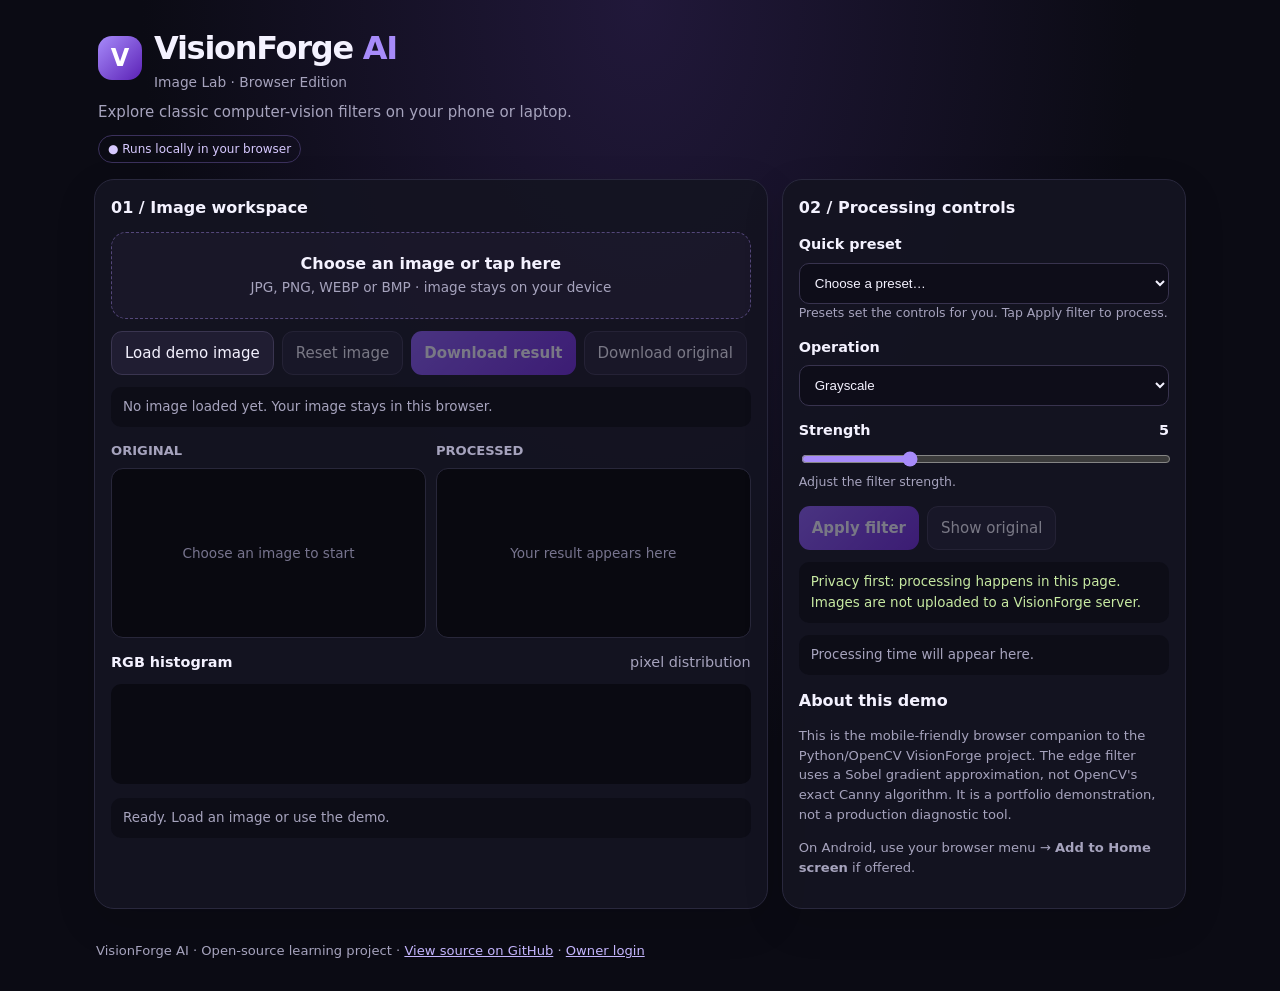
==== web-app/index.html @ 7c851292 "Connect homepage to editable Supabase content" ====
<!doctype html>
<html lang="en">
<head>
<meta charset="utf-8"><meta name="viewport" content="width=device-width,initial-scale=1,viewport-fit=cover">
<meta name="theme-color" content="#0b0b14"><meta name="description" content="A private, mobile-friendly image lab for classic computer-vision filters."><meta name="description" content="A private, mobile-friendly image lab for grayscale, Sobel edges, blur, sharpening, thresholding and RGB histograms. Images stay in your browser."><meta property="og:title" content="VisionForge AI · Image Lab"><meta property="og:description" content="Explore classic computer-vision filters in a private browser workbench. No image uploads."><meta property="og:type" content="website"><meta name="twitter:card" content="summary">
<link rel="manifest" href="./manifest.webmanifest">
<title>VisionForge AI · Image Lab</title>
<style>
:root{color-scheme:dark;--bg:#0b0b14;--panel:#141421;--line:#29283d;--text:#f4f2ff;--muted:#a6a3bd;--purple:#a78bfa;--green:#a3e635}
*{box-sizing:border-box}body{margin:0;background:radial-gradient(ellipse at top,#21183a 0,#0b0b14 55%);color:var(--text);font:15px/1.5 system-ui,-apple-system,Segoe UI,sans-serif;min-height:100vh}header{padding:24px 18px 16px;max-width:1120px;margin:auto} .brand{display:flex;align-items:center;gap:12px}.logo{width:44px;height:44px;border-radius:14px;background:linear-gradient(135deg,var(--purple),#5b21b6);display:grid;place-items:center;font-size:24px;font-weight:900;color:white}h1{font-size:clamp(1.4rem,4vw,2rem);margin:0;letter-spacing:-.04em}header p{color:var(--muted);margin:8px 0 0}.tag{display:inline-flex;border:1px solid #3b315c;border-radius:99px;padding:4px 9px;color:#d7c9ff;font-size:12px;margin-top:12px}.wrap{max-width:1120px;margin:auto;padding:0 14px 32px;display:grid;grid-template-columns:minmax(0,1.25fr) minmax(280px,.75fr);gap:14px}.card{background:rgba(20,20,33,.92);border:1px solid var(--line);border-radius:20px;padding:16px;min-width:0;box-shadow:0 14px 40px #0002}.card h2{font-size:1rem;margin:0 0 12px}.upload{display:block;text-align:center;border:1.5px dashed #54477a;border-radius:15px;padding:19px 12px;cursor:pointer;background:#a78bfa0a}.upload strong{display:block;font-size:1rem}.upload span{color:var(--muted);font-size:.85rem}.upload input{display:none}.actions{display:flex;flex-wrap:wrap;gap:8px;margin-top:12px}button,.button{border:1px solid #3a3550;border-radius:11px;background:#201d32;color:var(--text);padding:10px 13px;font:inherit;cursor:pointer;min-height:42px}button.primary{background:linear-gradient(135deg,#8b5cf6,#6d28d9);border:0;font-weight:700}button:disabled{opacity:.45;cursor:not-allowed}button:focus-visible,input:focus-visible,select:focus-visible{outline:2px solid var(--green);outline-offset:3px}.previews{display:grid;grid-template-columns:1fr 1fr;gap:10px;margin-top:14px}.preview{min-width:0}.preview h3{font-size:.82rem;color:var(--muted);margin:0 0 7px}.canvasbox{background:#090910;border:1px solid #28273a;border-radius:12px;min-height:170px;display:grid;place-items:center;overflow:hidden}.canvasbox canvas{display:block;width:100%;height:auto;max-height:420px;object-fit:contain}.placeholder{padding:20px;text-align:center;color:#77748e;font-size:.85rem}.field{margin:14px 0}.field label{display:flex;justify-content:space-between;gap:10px;font-weight:600;font-size:.9rem;margin-bottom:7px}.field small{display:block;color:var(--muted);font-weight:400}.field select,.field input[type=range]{width:100%}.field select{padding:11px;border-radius:10px;background:#0e0d19;color:var(--text);border:1px solid #38334e}.field input[type=range]{accent-color:var(--purple)}.status{margin-top:12px;padding:10px 12px;border-radius:10px;background:#0d0d17;color:var(--muted);font-size:.84rem;overflow-wrap:anywhere}.privacy{color:#c7e9a2}.hist{width:100%;height:100px;background:#0a0a12;border-radius:10px;display:block;margin-top:10px}.footer{max-width:1120px;margin:0 auto;padding:0 16px 30px;color:var(--muted);font-size:.82rem}.footer a{color:#c4b5fd}.note{font-size:.82rem;color:var(--muted)}@media(max-width:780px){.wrap{grid-template-columns:1fr}.previews{gap:7px}.card{padding:13px}.canvasbox{min-height:125px}.canvasbox canvas{max-height:360px}header{padding-top:18px}}@media(max-width:390px){.previews{grid-template-columns:1fr}.canvasbox canvas{max-height:300px}}
</style>
</head>
<body>
<header><div class="brand"><div class="logo" aria-hidden="true">V</div><div><h1>VisionForge <span style="color:var(--purple)">AI</span></h1><div id="site-label" style="color:var(--muted);font-size:.86rem">Image Lab · Browser Edition</div></div></div><p id="site-tagline">Explore classic computer-vision filters on your phone or laptop.</p><span class="tag">● Runs locally in your browser</span></header>
<main class="wrap">
<section class="card"><h2>01 / Image workspace</h2><label class="upload" for="file"><strong>Choose an image or tap here</strong><span>JPG, PNG, WEBP or BMP · image stays on your device</span><input id="file" type="file" accept="image/png,image/jpeg,image/webp,image/bmp"></label><div class="actions"><button id="sample">Load demo image</button><button id="reset" disabled>Reset image</button><button id="download" class="primary" disabled>Download result</button><button id="downloadOriginal" disabled>Download original</button></div>
<div class="status" id="imageInfo">No image loaded yet. Your image stays in this browser.</div><div class="previews"><div class="preview"><h3>ORIGINAL</h3><div class="canvasbox" id="originalBox"><div class="placeholder">Choose an image to start</div></div></div><div class="preview"><h3>PROCESSED</h3><div class="canvasbox" id="processedBox"><div class="placeholder">Your result appears here</div></div></div></div>
<div class="field"><label for="histogram">RGB histogram <span style="color:var(--muted);font-weight:400">pixel distribution</span></label><canvas id="histogram" class="hist" width="600" height="120" aria-label="RGB histogram chart"></canvas></div>
<div class="status" id="status" role="status" aria-live="polite">Ready. Load an image or use the demo.</div></section>
<aside class="card"><h2>02 / Processing controls</h2><div class="field"><label for="preset">Quick preset</label><select id="preset"><option value="">Choose a preset…</option><option value="enhance">Quick enhance (sharpen)</option><option value="mono">Monochrome</option><option value="edges">Edge map</option><option value="soft">Soft blur</option><option value="bw">Black &amp; white</option></select><small>Presets set the controls for you. Tap Apply filter to process.</small></div><div class="field"><label for="tool">Operation</label><select id="tool"><option value="grayscale">Grayscale</option><option value="edges">Edge detection (Sobel)</option><option value="blur">Gaussian blur</option><option value="sharpen">Sharpen</option><option value="threshold">Binary threshold</option><option value="original">Original / reset</option></select></div>
<div class="field" id="amountField"><label for="amount"><span id="amountLabel">Strength</span><output id="amountValue">5</output></label><input id="amount" type="range" min="1" max="15" value="5"><small id="amountHelp">Adjust the filter strength.</small></div>
<div class="field" id="thresholdField" hidden><label for="threshold">Threshold <output id="thresholdValue">128</output></label><input id="threshold" type="range" min="0" max="255" value="128"></div>
<div class="actions"><button id="apply" class="primary" disabled>Apply filter</button><button id="compare" disabled>Show original</button></div>
<div class="status privacy">Privacy first: processing happens in this page. Images are not uploaded to a VisionForge server.</div><div class="status" id="performance" aria-live="polite">Processing time will appear here.</div>
<div class="field"><h2>About this demo</h2><p class="note">This is the mobile-friendly browser companion to the Python/OpenCV VisionForge project. The edge filter uses a Sobel gradient approximation, not OpenCV's exact Canny algorithm. It is a portfolio demonstration, not a production diagnostic tool.</p></div>
<div class="field"><button id="install" hidden>Install app</button><p class="note">On Android, use your browser menu → <b>Add to Home screen</b> if offered.</p></div>
</aside>
</main>
<footer class="footer"><span id="site-footer-text">VisionForge AI · Open-source learning project</span> · <a href="https://github.com/ruhioki/VisionForge-AI">View source on GitHub</a> · <a href="./admin.html">Owner login</a></footer>
<script>
(()=>{'use strict';
const $=id=>document.getElementById(id);let original=null,current=null,imageName='visionforge',showingOriginal=false,deferredPrompt=null;
const origBox=$('originalBox'),outBox=$('processedBox'),ctxOpts={willReadFrequently:true};
function canvasFromData(data,w,h){const c=document.createElement('canvas');c.width=w;c.height=h;c.getContext('2d',ctxOpts).putImageData(new ImageData(new Uint8ClampedArray(data),w,h),0,0);return c}
function putCanvas(box,c){box.replaceChildren();const copy=document.createElement('canvas');copy.width=c.width;copy.height=c.height;copy.getContext('2d').drawImage(c,0,0);box.append(copy)}
function setStatus(s){$('status').textContent=s}
function setReady(yes){$('reset').disabled=!yes;$('download').disabled=!yes;$('apply').disabled=!yes;$('compare').disabled=!yes}
function histogram(c){const x=$('histogram').getContext('2d'),im=c.getContext('2d',ctxOpts).getImageData(0,0,c.width,c.height).data,bins=[new Uint32Array(64),new Uint32Array(64),new Uint32Array(64)];for(let i=0;i<im.length;i+=4){bins[0][im[i]>>2]++;bins[1][im[i+1]>>2]++;bins[2][im[i+2]>>2]++}x.clearRect(0,0,600,120);x.fillStyle='#0a0a12';x.fillRect(0,0,600,120);const max=Math.max(1,...bins.flatMap(b=>Array.from(b)));const cols=['#fb7185','#4ade80','#60a5fa'];bins.forEach((b,j)=>{x.fillStyle=cols[j];for(let i=0;i<64;i++){const h=b[i]/max*105;x.fillRect(i*9.375,118-h,5,h)}})}
function loadCanvas(c,name='image'){original=c;current=c;imageName=name.replace(/\.[^.]+$/,'').replace(/[^a-z0-9_-]/gi,'_')||'visionforge';putCanvas(origBox,original);putCanvas(outBox,current);histogram(original);setReady(true);$('downloadOriginal').disabled=false;$('imageInfo').textContent='Image: '+name+' · '+c.width+' × '+c.height+' px · '+(c.width*c.height).toLocaleString()+' pixels · preview capped at 1000 px on the longest side for mobile performance.';$('performance').textContent='Ready to process. Results depend on image size and your device.';showingOriginal=false;setStatus('Loaded '+c.width+' × '+c.height+' pixels. Choose a filter and tap Apply filter.')}
function loadFile(file){if(!file)return;if(!/^image\/(png|jpeg|webp|bmp)$/.test(file.type)){setStatus('Please choose a PNG, JPG, WEBP or BMP image.');return}if(file.size>15*1024*1024){setStatus('Image is larger than 15 MB. Please choose a smaller image for smoother phone performance.');return}const url=URL.createObjectURL(file),img=new Image();img.onload=()=>{try{const scale=Math.min(1,1000/Math.max(img.width,img.height)),c=document.createElement('canvas');c.width=Math.max(1,Math.round(img.width*scale));c.height=Math.max(1,Math.round(img.height*scale));c.getContext('2d').drawImage(img,0,0,c.width,c.height);loadCanvas(c,file.name)}catch(e){setStatus('Could not process this image. Try another file.')}finally{URL.revokeObjectURL(url)}};img.onerror=()=>{URL.revokeObjectURL(url);setStatus('Could not read this image. Try a different file.')};img.src=url}
function process(src,tool,amount,threshold){const w=src.width,h=src.height,ctx=src.getContext('2d',ctxOpts),input=ctx.getImageData(0,0,w,h),d=input.data,out=new Uint8ClampedArray(d.length);if(tool==='original')return src;const gray=new Uint8Array(w*h);for(let p=0,j=0;p<d.length;p+=4,j++)gray[j]=Math.round(.299*d[p]+.587*d[p+1]+.114*d[p+2]);
if(tool==='grayscale'){for(let p=0;p<d.length;p+=4){const g=gray[p>>2];out[p]=out[p+1]=out[p+2]=g;out[p+3]=d[p+3]}}
else if(tool==='threshold'){for(let p=0;p<d.length;p+=4){const g=gray[p>>2]>=threshold?255:0;out[p]=out[p+1]=out[p+2]=g;out[p+3]=d[p+3]}}
else if(tool==='edges'){for(let y=0;y<h;y++)for(let x=0;x<w;x++){const at=(y*w+x)*4;let gx=0,gy=0;const get=(xx,yy)=>gray[Math.max(0,Math.min(h-1,yy))*w+Math.max(0,Math.min(w-1,xx))];gx=-get(x-1,y-1)+get(x+1,y-1)-2*get(x-1,y)+2*get(x+1,y)-get(x-1,y+1)+get(x+1,y+1);gy=-get(x-1,y-1)-2*get(x,y-1)-get(x+1,y-1)+get(x-1,y+1)+2*get(x,y+1)+get(x+1,y+1);const v=Math.min(255,Math.hypot(gx,gy)/4);out[at]=out[at+1]=out[at+2]=v;out[at+3]=d[at+3]}}
else {const radius=tool==='blur'?Math.max(1,Math.min(3,Math.round(amount/5))):1;const blurred=new Uint8ClampedArray(d.length);if(tool==='blur'){for(let y=0;y<h;y++)for(let x=0;x<w;x++){let sums=[0,0,0],n=0;for(let yy=Math.max(0,y-radius);yy<=Math.min(h-1,y+radius);yy++)for(let xx=Math.max(0,x-radius);xx<=Math.min(w-1,x+radius);xx++){let q=(yy*w+xx)*4;for(let k=0;k<3;k++)sums[k]+=d[q+k];n++}let p=(y*w+x)*4;for(let k=0;k<3;k++)blurred[p+k]=sums[k]/n;blurred[p+3]=d[p+3]}for(let i=0;i<d.length;i++)out[i]=blurred[i]}
else {for(let y=0;y<h;y++)for(let x=0;x<w;x++){let p=(y*w+x)*4;for(let k=0;k<3;k++){let center=d[p+k],sum=0,n=0;for(let yy=Math.max(0,y-1);yy<=Math.min(h-1,y+1);yy++)for(let xx=Math.max(0,x-1);xx<=Math.min(w-1,x+1);xx++){sum+=d[(yy*w+xx)*4+k];n++}const avg=sum/n;out[p+k]=Math.max(0,Math.min(255,center+(center-avg)*amount/2))}out[p+3]=d[p+3]}}}
return canvasFromData(out,w,h)}
function apply(){if(!original)return;try{const t=$('tool').value,start=performance.now();setStatus('Processing image…');const result=process(original,t,+$('amount').value,+$('threshold').value);current=result;const elapsed=performance.now()-start;putCanvas(outBox,current);histogram(current);showingOriginal=false;$('compare').textContent='Show original';$('performance').textContent='Completed in '+(elapsed<1000?elapsed.toFixed(1)+' ms':(elapsed/1000).toFixed(2)+' s')+' · '+(current.width*current.height).toLocaleString()+' pixels';setStatus('Done. '+t+' filter applied. Download your result when ready.')}catch(e){setStatus('Processing failed: '+(e.message||'unknown error')+'. Try a smaller image.');}}
$('file').addEventListener('change',e=>loadFile(e.target.files[0]));$('sample').addEventListener('click',()=>{const c=document.createElement('canvas');c.width=420;c.height=300;const x=c.getContext('2d'),g=x.createLinearGradient(0,0,420,300);g.addColorStop(0,'#6d28d9');g.addColorStop(1,'#a3e635');x.fillStyle=g;x.fillRect(0,0,420,300);x.fillStyle='#171327';x.beginPath();x.arc(210,135,75,0,Math.PI*2);x.fill();x.fillStyle='#f4f2ff';x.font='bold 30px system-ui';x.textAlign='center';x.fillText('VISIONFORGE',210,255);loadCanvas(c,'visionforge-demo.png')});
$('apply').addEventListener('click',apply);$('reset').addEventListener('click',()=>{if(!original)return;current=original;putCanvas(outBox,current);histogram(current);setStatus('Reset to original image.')});function downloadCanvas(canvas,suffix){if(!canvas)return;const a=document.createElement('a');a.download=imageName+suffix+'.png';a.href=canvas.toDataURL('image/png');a.click()}$('download').addEventListener('click',()=>downloadCanvas(current,'-visionforge'));$('downloadOriginal').addEventListener('click',()=>downloadCanvas(original,'-original'));$('compare').addEventListener('click',()=>{if(!original)return;showingOriginal=!showingOriginal;putCanvas(outBox,showingOriginal?original:current);$('compare').textContent=showingOriginal?'Show processed':'Show original'});
$('preset').addEventListener('change',()=>{const p=$('preset').value;const settings={enhance:['sharpen',5],mono:['grayscale',5],edges:['edges',5],soft:['blur',5],bw:['threshold',5]};if(!settings[p])return;$('tool').value=settings[p][0];$('amount').value=settings[p][1];$('amountValue').value=settings[p][1];$('thresholdField').hidden=p!=='bw';$('amountField').hidden=!['blur','sharpen'].includes(settings[p][0]);$('amountLabel').textContent=settings[p][0]==='blur'?'Blur strength':'Sharpen strength';$('amountHelp').textContent=settings[p][0]==='blur'?'Higher values create a stronger blur.':'Higher values increase edge contrast.';if(p==='bw')$('thresholdValue').value=$('threshold').value;setStatus('Preset selected. Tap Apply filter to create the result.')});$('tool').addEventListener('change',()=>{const t=$('tool').value;$('thresholdField').hidden=t!=='threshold';$('amountField').hidden=!['blur','sharpen'].includes(t);$('amountLabel').textContent=t==='blur'?'Blur strength':'Sharpen strength';$('amountHelp').textContent=t==='blur'?'Higher values create a stronger blur.':'Higher values increase edge contrast.'});$('amount').addEventListener('input',()=>$('amountValue').value=$('amount').value);$('threshold').addEventListener('input',()=>$('thresholdValue').value=$('threshold').value);
window.addEventListener('dragover',e=>e.preventDefault());window.addEventListener('drop',e=>{e.preventDefault();if(e.dataTransfer.files[0])loadFile(e.dataTransfer.files[0])});window.addEventListener('beforeinstallprompt',e=>{e.preventDefault();deferredPrompt=e;$('install').hidden=false});$('install').addEventListener('click',async()=>{if(deferredPrompt){deferredPrompt.prompt();await deferredPrompt.userChoice;deferredPrompt=null;$('install').hidden=true}});
if('serviceWorker'in navigator && location.protocol.startsWith('http'))window.addEventListener('load',()=>navigator.serviceWorker.register('./sw.js').catch(()=>{}));
})();
</script><script type="module" src="./site-content.js"></script></body></html>
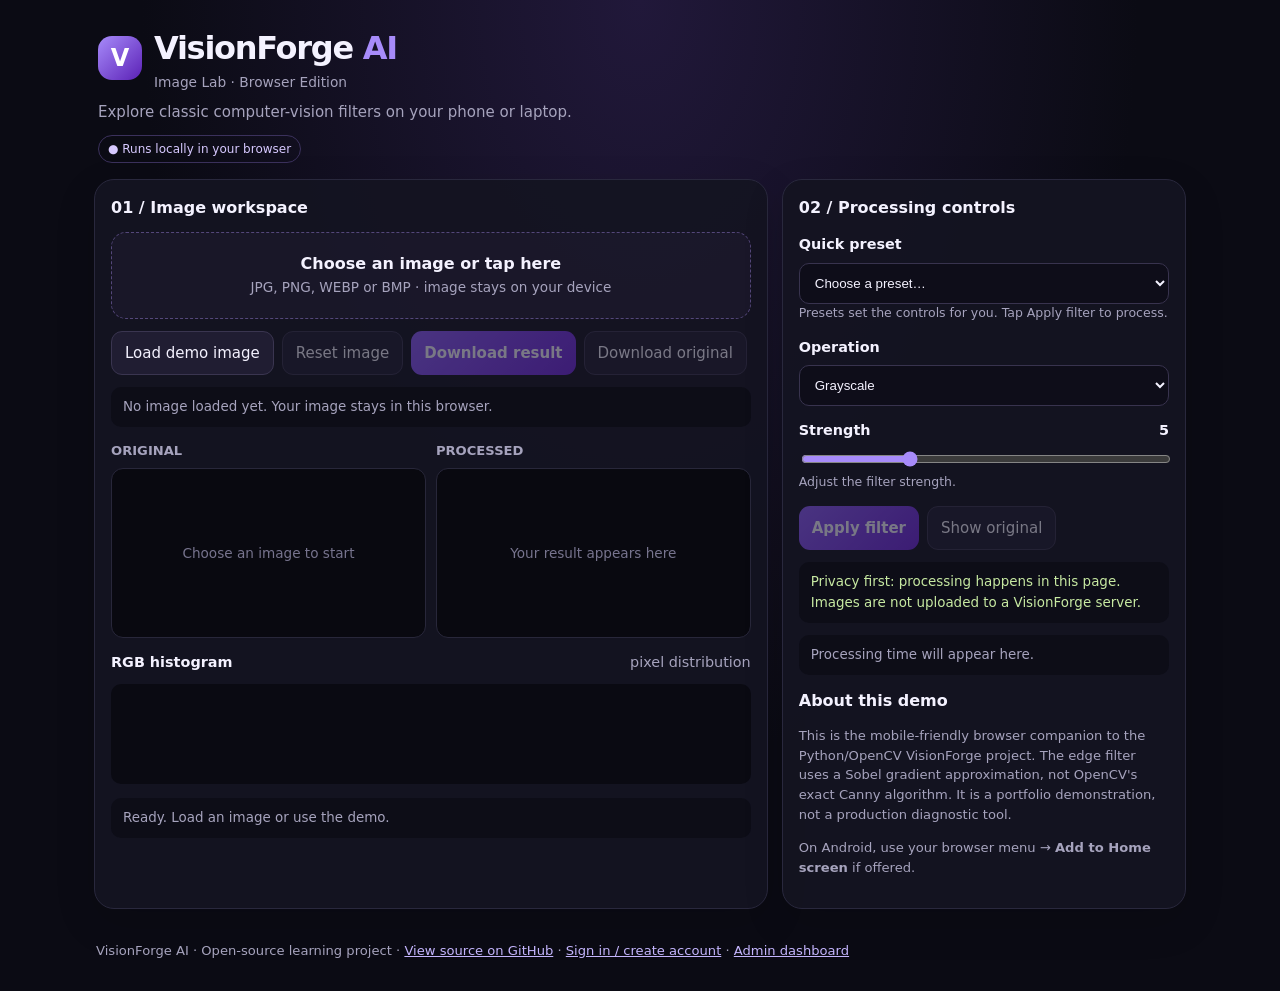
==== commit 5abd8a40: "Link homepage to shared account login" ====
--- a/web-app/index.html
+++ b/web-app/index.html
@@ -26,7 +26,7 @@
 <div class="field"><button id="install" hidden>Install app</button><p class="note">On Android, use your browser menu → <b>Add to Home screen</b> if offered.</p></div>
 </aside>
 </main>
-<footer class="footer"><span id="site-footer-text">VisionForge AI · Open-source learning project</span> · <a href="https://github.com/ruhioki/VisionForge-AI">View source on GitHub</a> · <a href="./admin.html">Owner login</a></footer>
+<footer class="footer"><span id="site-footer-text">VisionForge AI · Open-source learning project</span> · <a href="https://github.com/ruhioki/VisionForge-AI">View source on GitHub</a> · <a href="./login.html">Sign in / create account</a> · <a href="./admin.html">Admin dashboard</a></footer>
 <script>
 (()=>{'use strict';
 const $=id=>document.getElementById(id);let original=null,current=null,imageName='visionforge',showingOriginal=false,deferredPrompt=null;
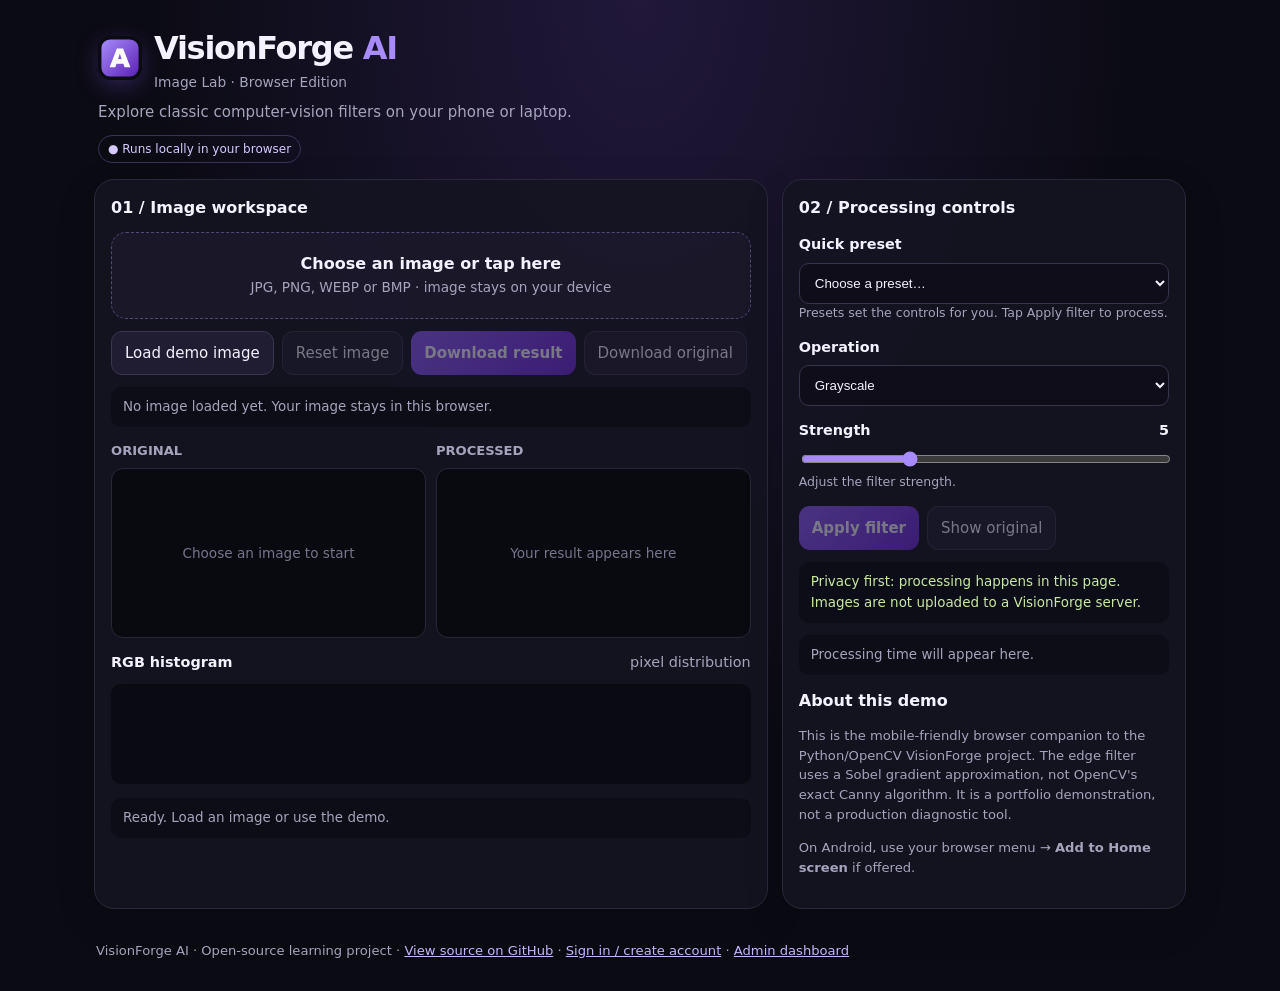
==== commit d7b44316: "Apply VisionForge logo and clean app metadata" ====
--- a/web-app/index.html
+++ b/web-app/index.html
@@ -2,7 +2,7 @@
 <html lang="en">
 <head>
 <meta charset="utf-8"><meta name="viewport" content="width=device-width,initial-scale=1,viewport-fit=cover">
-<meta name="theme-color" content="#0b0b14"><meta name="description" content="A private, mobile-friendly image lab for classic computer-vision filters."><meta name="description" content="A private, mobile-friendly image lab for grayscale, Sobel edges, blur, sharpening, thresholding and RGB histograms. Images stay in your browser."><meta property="og:title" content="VisionForge AI · Image Lab"><meta property="og:description" content="Explore classic computer-vision filters in a private browser workbench. No image uploads."><meta property="og:type" content="website"><meta name="twitter:card" content="summary">
+<meta name="theme-color" content="#0b0b14"><link rel="icon" href="./icon.svg" type="image/svg+xml"><meta name="description" content="A private, mobile-friendly image lab for grayscale, Sobel edges, blur, sharpening, thresholding and RGB histograms. Images stay in your browser."><meta property="og:title" content="VisionForge AI · Image Lab"><meta property="og:description" content="Explore classic computer-vision filters in a private browser workbench. No image uploads."><meta property="og:type" content="website"><meta name="twitter:card" content="summary">
 <link rel="manifest" href="./manifest.webmanifest">
 <title>VisionForge AI · Image Lab</title>
 <style>
@@ -11,7 +11,10 @@
 </style>
 </head>
 <body>
-<header><div class="brand"><div class="logo" aria-hidden="true">V</div><div><h1>VisionForge <span style="color:var(--purple)">AI</span></h1><div id="site-label" style="color:var(--muted);font-size:.86rem">Image Lab · Browser Edition</div></div></div><p id="site-tagline">Explore classic computer-vision filters on your phone or laptop.</p><span class="tag">● Runs locally in your browser</span></header>
+<style>.site-announcement{max-width:1120px;margin:0 auto 12px;padding:12px 16px;border:1px solid #6d4ab4;border-radius:12px;background:#20183a;color:#f4f2ff}.maintenance-panel{max-width:760px;margin:22px auto;padding:22px;border:1px solid #854d0e;border-radius:16px;background:#21190c;color:#fde68a}.maintenance-panel h2{margin:0 0 8px}.maintenance-panel p{margin:0}.wrap[hidden]{display:none!important}</style>
+<header><div class="brand"><img src="./icon.svg" alt="VisionForge AI logo" width="44" height="44" style="width:44px;height:44px;border-radius:13px;object-fit:cover;box-shadow:0 6px 22px #8b5cf644"><div><h1>VisionForge <span style="color:var(--purple)">AI</span></h1><div id="site-label" style="color:var(--muted);font-size:.86rem">Image Lab · Browser Edition</div></div></div><p id="site-tagline">Explore classic computer-vision filters on your phone or laptop.</p><span class="tag">● Runs locally in your browser</span></header>
+<div id="site-announcement" class="site-announcement" role="status" hidden></div>
+<section id="maintenance-state" class="maintenance-panel" role="status" hidden><h2>Temporarily unavailable</h2><p>VisionForge AI is temporarily undergoing maintenance. Please check back soon.</p></section>
 <main class="wrap">
 <section class="card"><h2>01 / Image workspace</h2><label class="upload" for="file"><strong>Choose an image or tap here</strong><span>JPG, PNG, WEBP or BMP · image stays on your device</span><input id="file" type="file" accept="image/png,image/jpeg,image/webp,image/bmp"></label><div class="actions"><button id="sample">Load demo image</button><button id="reset" disabled>Reset image</button><button id="download" class="primary" disabled>Download result</button><button id="downloadOriginal" disabled>Download original</button></div>
 <div class="status" id="imageInfo">No image loaded yet. Your image stays in this browser.</div><div class="previews"><div class="preview"><h3>ORIGINAL</h3><div class="canvasbox" id="originalBox"><div class="placeholder">Choose an image to start</div></div></div><div class="preview"><h3>PROCESSED</h3><div class="canvasbox" id="processedBox"><div class="placeholder">Your result appears here</div></div></div></div>
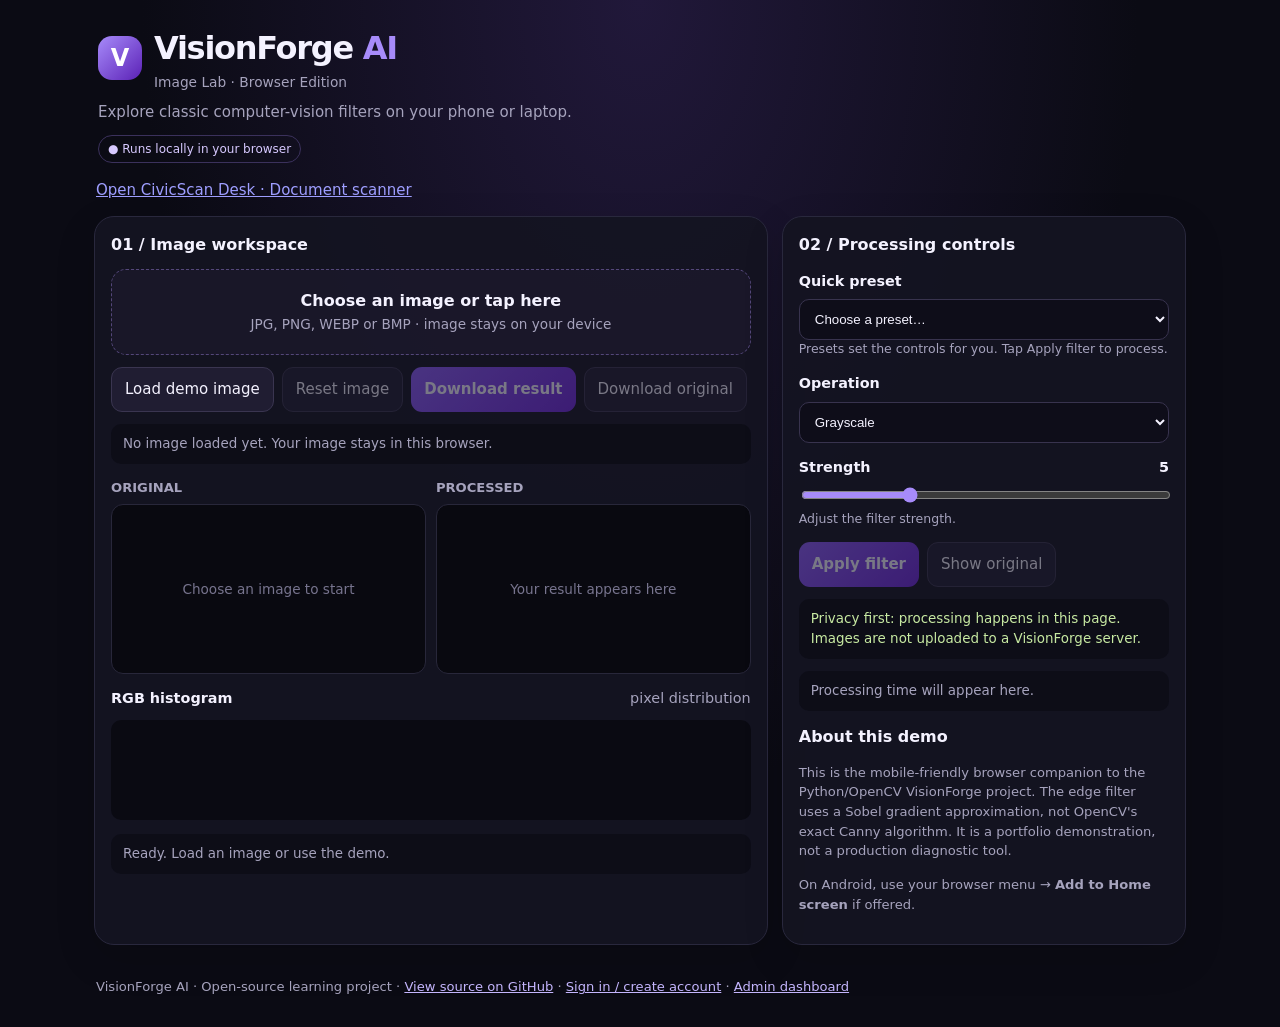
==== commit 5f12d484: "Link CivicScan Desk from the main app" ====
--- a/web-app/index.html
+++ b/web-app/index.html
@@ -2,7 +2,7 @@
 <html lang="en">
 <head>
 <meta charset="utf-8"><meta name="viewport" content="width=device-width,initial-scale=1,viewport-fit=cover">
-<meta name="theme-color" content="#0b0b14"><link rel="icon" href="./icon.svg" type="image/svg+xml"><meta name="description" content="A private, mobile-friendly image lab for grayscale, Sobel edges, blur, sharpening, thresholding and RGB histograms. Images stay in your browser."><meta property="og:title" content="VisionForge AI · Image Lab"><meta property="og:description" content="Explore classic computer-vision filters in a private browser workbench. No image uploads."><meta property="og:type" content="website"><meta name="twitter:card" content="summary">
+<meta name="theme-color" content="#0b0b14"><meta name="description" content="A private, mobile-friendly image lab for classic computer-vision filters."><meta name="description" content="A private, mobile-friendly image lab for grayscale, Sobel edges, blur, sharpening, thresholding and RGB histograms. Images stay in your browser."><meta property="og:title" content="VisionForge AI · Image Lab"><meta property="og:description" content="Explore classic computer-vision filters in a private browser workbench. No image uploads."><meta property="og:type" content="website"><meta name="twitter:card" content="summary">
 <link rel="manifest" href="./manifest.webmanifest">
 <title>VisionForge AI · Image Lab</title>
 <style>
@@ -12,7 +12,8 @@
 </head>
 <body>
 <style>.site-announcement{max-width:1120px;margin:0 auto 12px;padding:12px 16px;border:1px solid #6d4ab4;border-radius:12px;background:#20183a;color:#f4f2ff}.maintenance-panel{max-width:760px;margin:22px auto;padding:22px;border:1px solid #854d0e;border-radius:16px;background:#21190c;color:#fde68a}.maintenance-panel h2{margin:0 0 8px}.maintenance-panel p{margin:0}.wrap[hidden]{display:none!important}</style>
-<header><div class="brand"><img src="./icon.svg" alt="VisionForge AI logo" width="44" height="44" style="width:44px;height:44px;border-radius:13px;object-fit:cover;box-shadow:0 6px 22px #8b5cf644"><div><h1>VisionForge <span style="color:var(--purple)">AI</span></h1><div id="site-label" style="color:var(--muted);font-size:.86rem">Image Lab · Browser Edition</div></div></div><p id="site-tagline">Explore classic computer-vision filters on your phone or laptop.</p><span class="tag">● Runs locally in your browser</span></header>
+<header><div class="brand"><div class="logo" aria-hidden="true">V</div><div><h1>VisionForge <span style="color:var(--purple)">AI</span></h1><div id="site-label" style="color:var(--muted);font-size:.86rem">Image Lab · Browser Edition</div></div></div><p id="site-tagline">Explore classic computer-vision filters on your phone or laptop.</p><span class="tag">● Runs locally in your browser</span></header>
+<nav style="max-width:1120px;margin:0 auto 14px;padding:0 16px;display:flex;gap:12px;flex-wrap:wrap"><a href="./civic-scan.html">Open CivicScan Desk · Document scanner</a></nav>
 <div id="site-announcement" class="site-announcement" role="status" hidden></div>
 <section id="maintenance-state" class="maintenance-panel" role="status" hidden><h2>Temporarily unavailable</h2><p>VisionForge AI is temporarily undergoing maintenance. Please check back soon.</p></section>
 <main class="wrap">
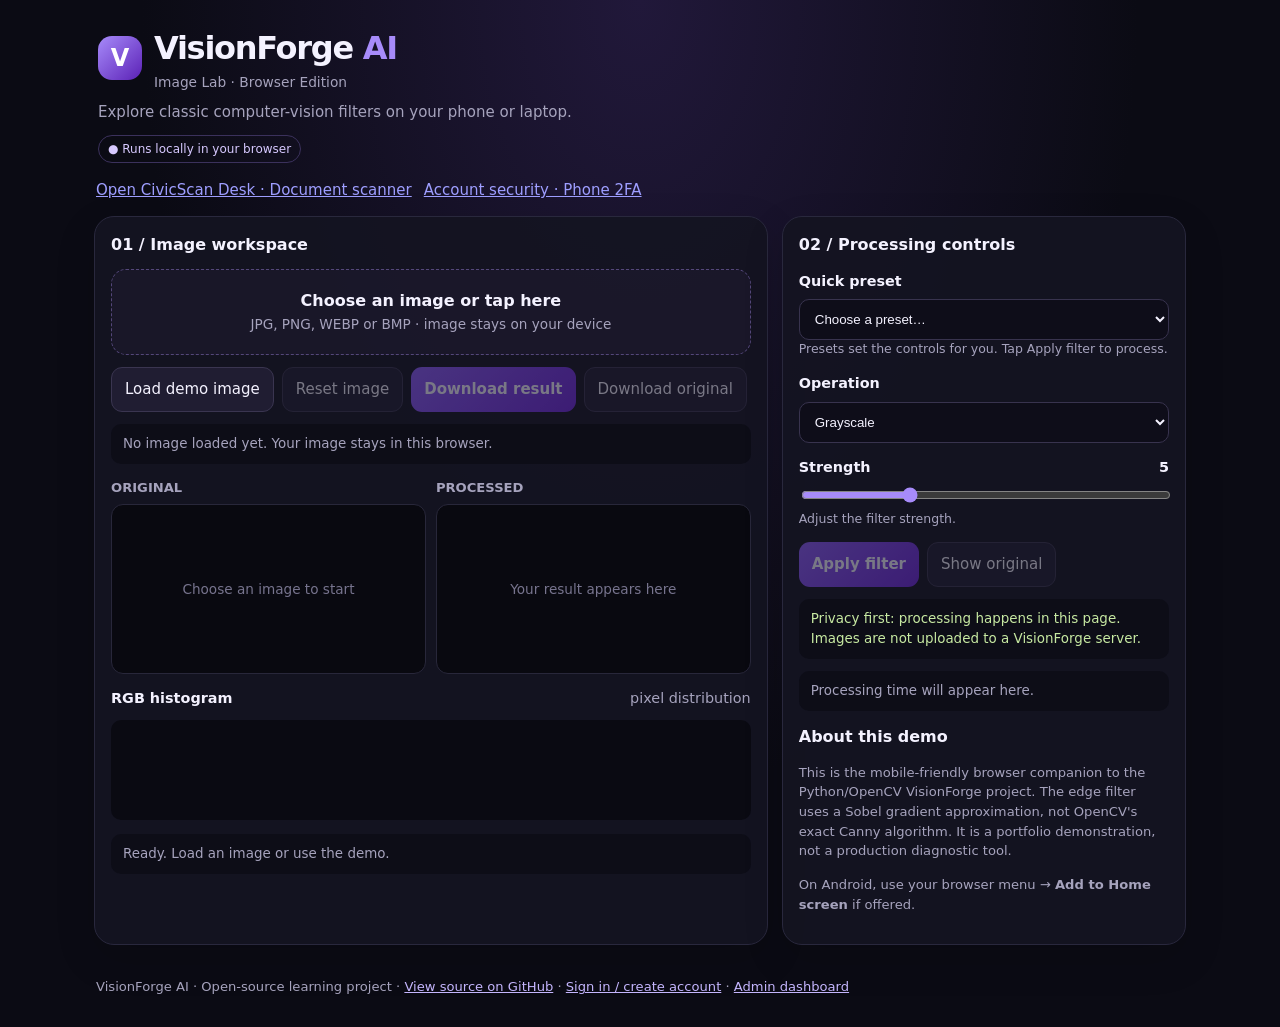
==== commit 1212a61e: "Add account security link to the app" ====
--- a/web-app/index.html
+++ b/web-app/index.html
@@ -13,7 +13,7 @@
 <body>
 <style>.site-announcement{max-width:1120px;margin:0 auto 12px;padding:12px 16px;border:1px solid #6d4ab4;border-radius:12px;background:#20183a;color:#f4f2ff}.maintenance-panel{max-width:760px;margin:22px auto;padding:22px;border:1px solid #854d0e;border-radius:16px;background:#21190c;color:#fde68a}.maintenance-panel h2{margin:0 0 8px}.maintenance-panel p{margin:0}.wrap[hidden]{display:none!important}</style>
 <header><div class="brand"><div class="logo" aria-hidden="true">V</div><div><h1>VisionForge <span style="color:var(--purple)">AI</span></h1><div id="site-label" style="color:var(--muted);font-size:.86rem">Image Lab · Browser Edition</div></div></div><p id="site-tagline">Explore classic computer-vision filters on your phone or laptop.</p><span class="tag">● Runs locally in your browser</span></header>
-<nav style="max-width:1120px;margin:0 auto 14px;padding:0 16px;display:flex;gap:12px;flex-wrap:wrap"><a href="./civic-scan.html">Open CivicScan Desk · Document scanner</a></nav>
+<nav style="max-width:1120px;margin:0 auto 14px;padding:0 16px;display:flex;gap:12px;flex-wrap:wrap"><a href="./civic-scan.html">Open CivicScan Desk · Document scanner</a><a href="./security.html">Account security · Phone 2FA</a></nav>
 <div id="site-announcement" class="site-announcement" role="status" hidden></div>
 <section id="maintenance-state" class="maintenance-panel" role="status" hidden><h2>Temporarily unavailable</h2><p>VisionForge AI is temporarily undergoing maintenance. Please check back soon.</p></section>
 <main class="wrap">
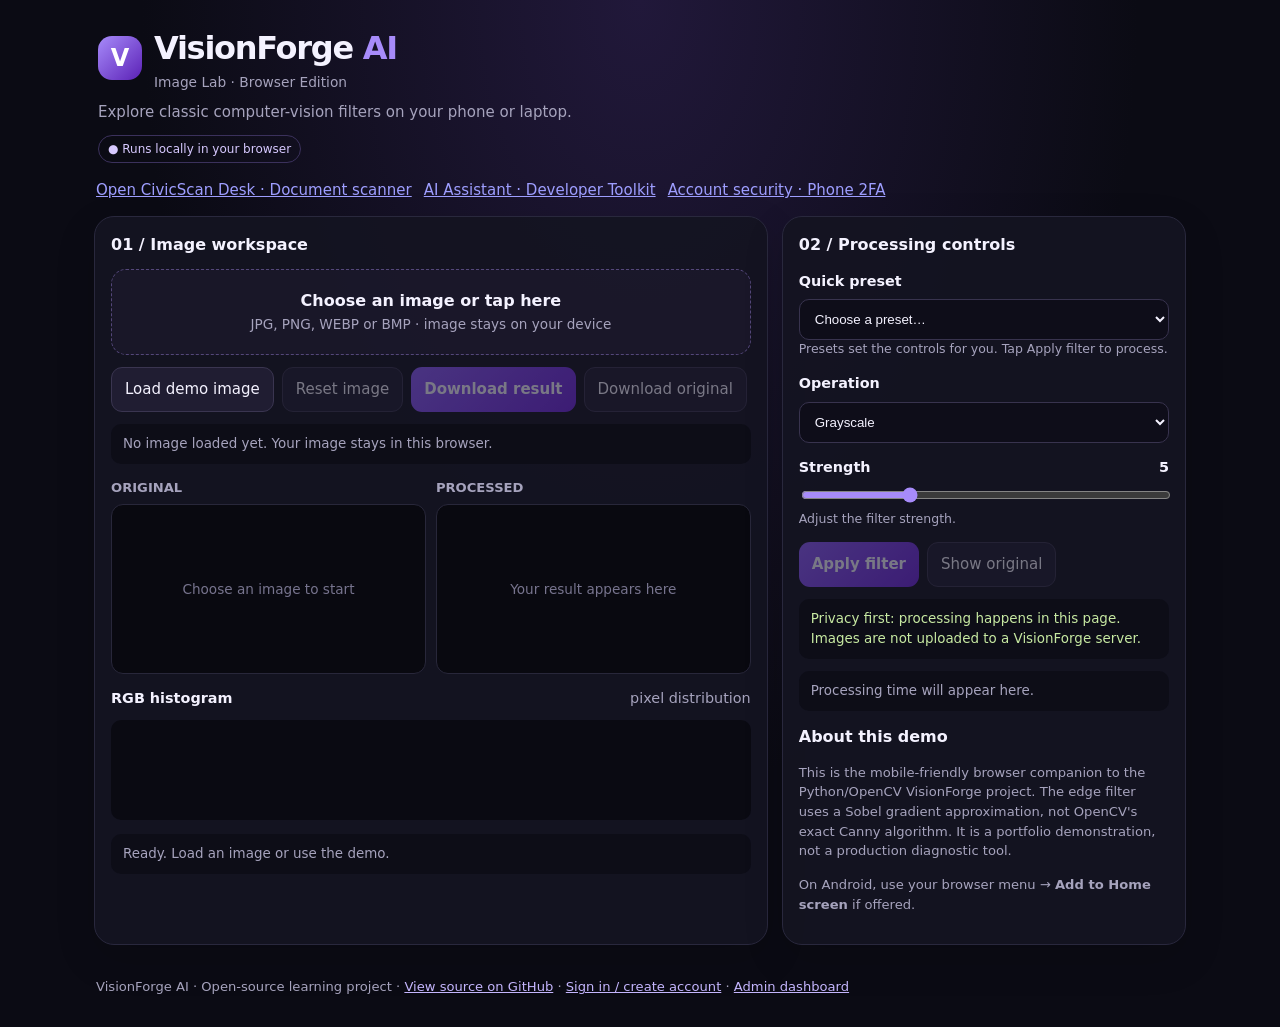
==== commit 8d370298: "Link AI assistant and toolkit from Image Lab" ====
--- a/web-app/index.html
+++ b/web-app/index.html
@@ -13,7 +13,7 @@
 <body>
 <style>.site-announcement{max-width:1120px;margin:0 auto 12px;padding:12px 16px;border:1px solid #6d4ab4;border-radius:12px;background:#20183a;color:#f4f2ff}.maintenance-panel{max-width:760px;margin:22px auto;padding:22px;border:1px solid #854d0e;border-radius:16px;background:#21190c;color:#fde68a}.maintenance-panel h2{margin:0 0 8px}.maintenance-panel p{margin:0}.wrap[hidden]{display:none!important}</style>
 <header><div class="brand"><div class="logo" aria-hidden="true">V</div><div><h1>VisionForge <span style="color:var(--purple)">AI</span></h1><div id="site-label" style="color:var(--muted);font-size:.86rem">Image Lab · Browser Edition</div></div></div><p id="site-tagline">Explore classic computer-vision filters on your phone or laptop.</p><span class="tag">● Runs locally in your browser</span></header>
-<nav style="max-width:1120px;margin:0 auto 14px;padding:0 16px;display:flex;gap:12px;flex-wrap:wrap"><a href="./civic-scan.html">Open CivicScan Desk · Document scanner</a><a href="./security.html">Account security · Phone 2FA</a></nav>
+<nav style="max-width:1120px;margin:0 auto 14px;padding:0 16px;display:flex;gap:12px;flex-wrap:wrap"><a href="./civic-scan.html">Open CivicScan Desk · Document scanner</a><a href="./assistant.html">AI Assistant · Developer Toolkit</a><a href="./security.html">Account security · Phone 2FA</a></nav>
 <div id="site-announcement" class="site-announcement" role="status" hidden></div>
 <section id="maintenance-state" class="maintenance-panel" role="status" hidden><h2>Temporarily unavailable</h2><p>VisionForge AI is temporarily undergoing maintenance. Please check back soon.</p></section>
 <main class="wrap">
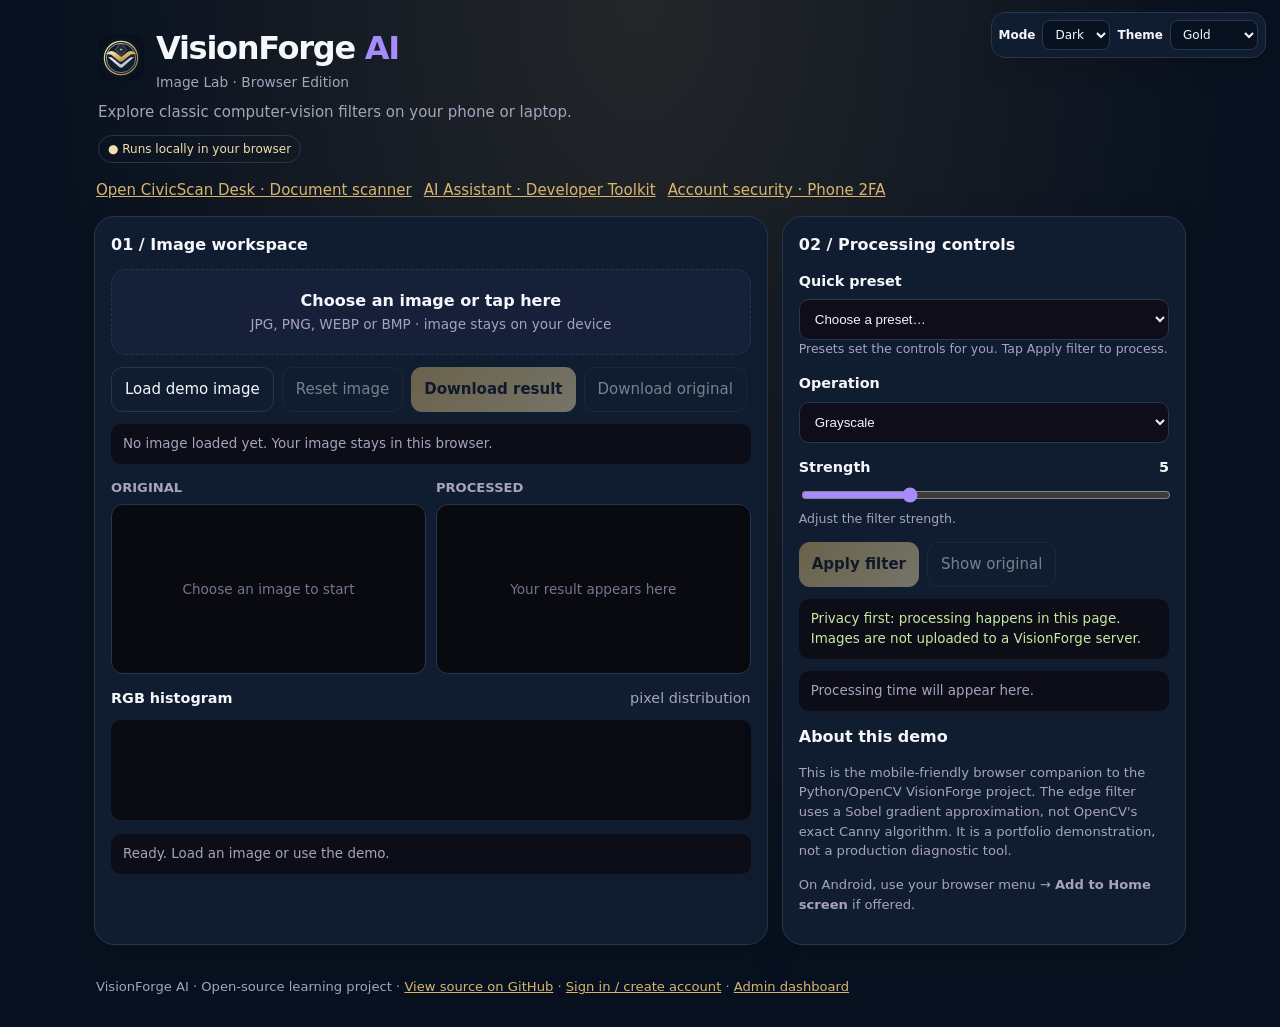
==== commit 1e2fdf4d: "Apply VisionForge themes and refreshed branding" ====
--- a/web-app/index.html
+++ b/web-app/index.html
@@ -2,17 +2,19 @@
 <html lang="en">
 <head>
 <meta charset="utf-8"><meta name="viewport" content="width=device-width,initial-scale=1,viewport-fit=cover">
-<meta name="theme-color" content="#0b0b14"><meta name="description" content="A private, mobile-friendly image lab for classic computer-vision filters."><meta name="description" content="A private, mobile-friendly image lab for grayscale, Sobel edges, blur, sharpening, thresholding and RGB histograms. Images stay in your browser."><meta property="og:title" content="VisionForge AI · Image Lab"><meta property="og:description" content="Explore classic computer-vision filters in a private browser workbench. No image uploads."><meta property="og:type" content="website"><meta name="twitter:card" content="summary">
+<meta name="theme-color" content="#08111f"><link rel="icon" href="./icon.svg" type="image/svg+xml"><meta name="description" content="A private, mobile-friendly image lab for classic computer-vision filters."><meta name="description" content="A private, mobile-friendly image lab for grayscale, Sobel edges, blur, sharpening, thresholding and RGB histograms. Images stay in your browser."><meta property="og:title" content="VisionForge AI · Image Lab"><meta property="og:description" content="Explore classic computer-vision filters in a private browser workbench. No image uploads."><meta property="og:type" content="website"><meta name="twitter:card" content="summary">
 <link rel="manifest" href="./manifest.webmanifest">
 <title>VisionForge AI · Image Lab</title>
 <style>
 :root{color-scheme:dark;--bg:#0b0b14;--panel:#141421;--line:#29283d;--text:#f4f2ff;--muted:#a6a3bd;--purple:#a78bfa;--green:#a3e635}
 *{box-sizing:border-box}body{margin:0;background:radial-gradient(ellipse at top,#21183a 0,#0b0b14 55%);color:var(--text);font:15px/1.5 system-ui,-apple-system,Segoe UI,sans-serif;min-height:100vh}header{padding:24px 18px 16px;max-width:1120px;margin:auto} .brand{display:flex;align-items:center;gap:12px}.logo{width:44px;height:44px;border-radius:14px;background:linear-gradient(135deg,var(--purple),#5b21b6);display:grid;place-items:center;font-size:24px;font-weight:900;color:white}h1{font-size:clamp(1.4rem,4vw,2rem);margin:0;letter-spacing:-.04em}header p{color:var(--muted);margin:8px 0 0}.tag{display:inline-flex;border:1px solid #3b315c;border-radius:99px;padding:4px 9px;color:#d7c9ff;font-size:12px;margin-top:12px}.wrap{max-width:1120px;margin:auto;padding:0 14px 32px;display:grid;grid-template-columns:minmax(0,1.25fr) minmax(280px,.75fr);gap:14px}.card{background:rgba(20,20,33,.92);border:1px solid var(--line);border-radius:20px;padding:16px;min-width:0;box-shadow:0 14px 40px #0002}.card h2{font-size:1rem;margin:0 0 12px}.upload{display:block;text-align:center;border:1.5px dashed #54477a;border-radius:15px;padding:19px 12px;cursor:pointer;background:#a78bfa0a}.upload strong{display:block;font-size:1rem}.upload span{color:var(--muted);font-size:.85rem}.upload input{display:none}.actions{display:flex;flex-wrap:wrap;gap:8px;margin-top:12px}button,.button{border:1px solid #3a3550;border-radius:11px;background:#201d32;color:var(--text);padding:10px 13px;font:inherit;cursor:pointer;min-height:42px}button.primary{background:linear-gradient(135deg,#8b5cf6,#6d28d9);border:0;font-weight:700}button:disabled{opacity:.45;cursor:not-allowed}button:focus-visible,input:focus-visible,select:focus-visible{outline:2px solid var(--green);outline-offset:3px}.previews{display:grid;grid-template-columns:1fr 1fr;gap:10px;margin-top:14px}.preview{min-width:0}.preview h3{font-size:.82rem;color:var(--muted);margin:0 0 7px}.canvasbox{background:#090910;border:1px solid #28273a;border-radius:12px;min-height:170px;display:grid;place-items:center;overflow:hidden}.canvasbox canvas{display:block;width:100%;height:auto;max-height:420px;object-fit:contain}.placeholder{padding:20px;text-align:center;color:#77748e;font-size:.85rem}.field{margin:14px 0}.field label{display:flex;justify-content:space-between;gap:10px;font-weight:600;font-size:.9rem;margin-bottom:7px}.field small{display:block;color:var(--muted);font-weight:400}.field select,.field input[type=range]{width:100%}.field select{padding:11px;border-radius:10px;background:#0e0d19;color:var(--text);border:1px solid #38334e}.field input[type=range]{accent-color:var(--purple)}.status{margin-top:12px;padding:10px 12px;border-radius:10px;background:#0d0d17;color:var(--muted);font-size:.84rem;overflow-wrap:anywhere}.privacy{color:#c7e9a2}.hist{width:100%;height:100px;background:#0a0a12;border-radius:10px;display:block;margin-top:10px}.footer{max-width:1120px;margin:0 auto;padding:0 16px 30px;color:var(--muted);font-size:.82rem}.footer a{color:#c4b5fd}.note{font-size:.82rem;color:var(--muted)}@media(max-width:780px){.wrap{grid-template-columns:1fr}.previews{gap:7px}.card{padding:13px}.canvasbox{min-height:125px}.canvasbox canvas{max-height:360px}header{padding-top:18px}}@media(max-width:390px){.previews{grid-template-columns:1fr}.canvasbox canvas{max-height:300px}}
 </style>
+<link rel="stylesheet" href="./theme.css">
+<script src="./theme.js" defer></script>
 </head>
 <body>
 <style>.site-announcement{max-width:1120px;margin:0 auto 12px;padding:12px 16px;border:1px solid #6d4ab4;border-radius:12px;background:#20183a;color:#f4f2ff}.maintenance-panel{max-width:760px;margin:22px auto;padding:22px;border:1px solid #854d0e;border-radius:16px;background:#21190c;color:#fde68a}.maintenance-panel h2{margin:0 0 8px}.maintenance-panel p{margin:0}.wrap[hidden]{display:none!important}</style>
-<header><div class="brand"><div class="logo" aria-hidden="true">V</div><div><h1>VisionForge <span style="color:var(--purple)">AI</span></h1><div id="site-label" style="color:var(--muted);font-size:.86rem">Image Lab · Browser Edition</div></div></div><p id="site-tagline">Explore classic computer-vision filters on your phone or laptop.</p><span class="tag">● Runs locally in your browser</span></header>
+<header><div class="brand"><img class="vf-brand-logo" src="./icon.svg" alt="VisionForge AI logo" width="46" height="46"><div><h1>VisionForge <span style="color:var(--purple)">AI</span></h1><div id="site-label" style="color:var(--muted);font-size:.86rem">Image Lab · Browser Edition</div></div></div><p id="site-tagline">Explore classic computer-vision filters on your phone or laptop.</p><span class="tag">● Runs locally in your browser</span></header>
 <nav style="max-width:1120px;margin:0 auto 14px;padding:0 16px;display:flex;gap:12px;flex-wrap:wrap"><a href="./civic-scan.html">Open CivicScan Desk · Document scanner</a><a href="./assistant.html">AI Assistant · Developer Toolkit</a><a href="./security.html">Account security · Phone 2FA</a></nav>
 <div id="site-announcement" class="site-announcement" role="status" hidden></div>
 <section id="maintenance-state" class="maintenance-panel" role="status" hidden><h2>Temporarily unavailable</h2><p>VisionForge AI is temporarily undergoing maintenance. Please check back soon.</p></section>
--- a/web-app/theme.css
+++ b/web-app/theme.css
@@ -0,0 +1,23 @@
+:root{--vf-bg:#08111f;--vf-panel:#101d30;--vf-line:#26364c;--vf-text:#f5f7fb;--vf-muted:#a7b4c7;--vf-accent:#d8b56d;--vf-accent-2:#f0dfad;--vf-glow:#d8b56d22;color-scheme:dark}
+:root[data-vf-mode="light"]{--vf-bg:#f4f6fb;--vf-panel:#fff;--vf-line:#d9e0ec;--vf-text:#182235;--vf-muted:#5e6c82;--vf-glow:#64748b14;color-scheme:light}
+:root[data-vf-theme="aurora"]{--vf-accent:#61e6c3;--vf-accent-2:#a9f5e3;--vf-glow:#61e6c322}
+:root[data-vf-theme="violet"]{--vf-accent:#a78bfa;--vf-accent-2:#d8b4fe;--vf-glow:#a78bfa22}
+:root[data-vf-theme="ocean"]{--vf-accent:#60a5fa;--vf-accent-2:#93c5fd;--vf-glow:#60a5fa22}
+:root[data-vf-theme="rose"]{--vf-accent:#fb91b8;--vf-accent-2:#fecdd3;--vf-glow:#fb91b822}
+:root[data-vf-theme="emerald"]{--vf-accent:#86d993;--vf-accent-2:#bbf7d0;--vf-glow:#86d99322}
+:root[data-vf-theme="gold"]{--vf-accent:#d8b56d;--vf-accent-2:#f0dfad;--vf-glow:#d8b56d22}
+html{background:var(--vf-bg)}body{background-color:var(--vf-bg)!important;color:var(--vf-text)!important}
+:root[data-vf-mode="light"] body{background-image:radial-gradient(ellipse at top,#e5eaf5 0,var(--vf-bg) 65%)!important}
+:root[data-vf-mode="dark"] body{background-image:radial-gradient(ellipse at top,var(--vf-glow) 0,var(--vf-bg) 65%)!important}
+.card,.metric,.status,.notice,.canvasbox,.field select,input,textarea,select,.upload,.maintenance-panel,.site-announcement{border-color:var(--vf-line)!important}
+.card,.metric{background-color:var(--vf-panel)!important;color:var(--vf-text)!important}
+a{color:var(--vf-accent)!important}button,.button{background-color:var(--vf-panel);color:var(--vf-text);border-color:var(--vf-line)}
+button.primary{background:linear-gradient(135deg,var(--vf-accent),var(--vf-accent-2))!important;color:#101522!important}
+.logo{background:linear-gradient(135deg,var(--vf-accent),var(--vf-accent-2))!important}
+.tag{border-color:var(--vf-line)!important;color:var(--vf-accent-2)!important}
+:root[data-vf-mode="light"] .card{box-shadow:0 14px 40px #26364c10}
+.vf-theme-tools{position:fixed;z-index:9999;right:14px;top:12px;display:flex;align-items:center;gap:7px;padding:7px;border:1px solid var(--vf-line);border-radius:14px;background:var(--vf-panel);box-shadow:0 8px 28px #0002;font:12px/1.2 system-ui,sans-serif;color:var(--vf-text)}
+.vf-theme-tools label{display:flex;align-items:center;gap:5px;margin:0;font-weight:600}
+.vf-theme-tools select{min-height:30px;padding:5px 8px;border:1px solid var(--vf-line);border-radius:8px;background:var(--vf-bg);color:var(--vf-text);font:inherit}
+@media(max-width:520px){.vf-theme-tools{top:auto;bottom:12px;right:10px;max-width:calc(100vw - 20px)}.vf-theme-tools select{max-width:105px}}
+@media(prefers-reduced-motion:no-preference){.vf-theme-tools,body{transition:background-color .2s,color .2s}}
